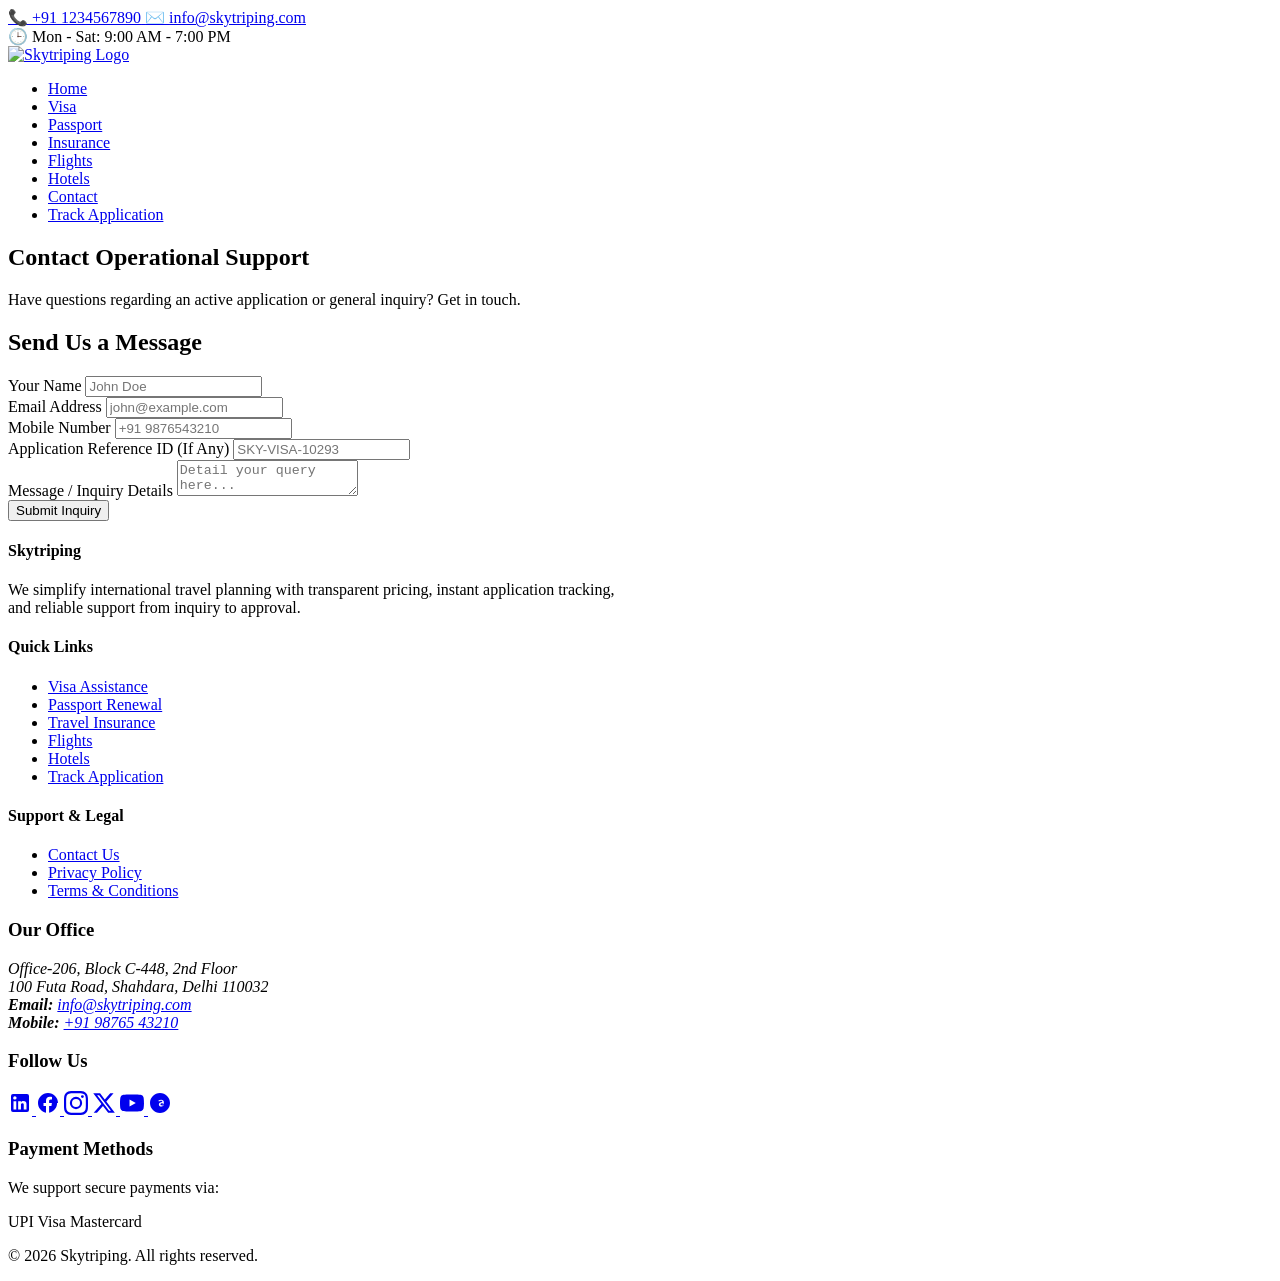
==== contact.html @ 6cee2880 "Add files via upload" ====
<!DOCTYPE html>
<html lang="en">
<head>
  <meta charset="UTF-8">
  <meta name="viewport" content="width=device-width, initial-scale=1.0">
  <title>Contact Operational Support - Skytriping</title>
  <link rel="stylesheet" href="css/style.css">
</head>
<body>
 <!-- TOP CONTACT LINE -->
    <div class="top-bar">
      <div class="top-bar-container">
        <!-- Left Side: Mobile & Email Links -->
        <div class="top-bar-left">
          <a href="tel:+911234567890">
            📞 <span>+91 1234567890</span>
          </a>
          <a href="mailto:info@skytriping.com">
            ✉️ <span>info@skytriping.com</span>
          </a>
        </div>
        <!-- Right Side: Operational Working Hours -->
        <div class="top-bar-right">
          <span>🕒 Mon - Sat: 9:00 AM - 7:00 PM</span>
        </div>
      </div>
    </div>

  <!-- HEADER NAVIGATION -->
  <header class="site-header">
    <div class="nav-container">
      <a href="index.html" class="brand-logo">
      <img src="./assets/assets/logo.png" alt="Skytriping Logo" class="brand-logo-img">
      </a>
      <nav class="main-nav">
        <ul>
          <li><a href="index.html">Home</a></li>
          <li><a href="visa.html">Visa</a></li>
          <li><a href="passport.html">Passport</a></li>
          <li><a href="insurance.html">Insurance</a></li>
          <li><a href="flights.html">Flights</a></li>
          <li><a href="hotel.html">Hotels</a></li>
          <li><a href="contact.html" class="active">Contact</a></li>
          <!-- NAV ITEM: TRACK APPLICATION -->
          <li><a href="track-application.html" class="btn-nav-action">Track Application</a></li>
        </ul>
      </nav>
    </div>
  </header>

  <!-- COMPACT HEADER BANNER -->
  <section class="page-banner-compact">
    <h1>Contact Operational Support</h1>
    <p>Have questions regarding an active application or general inquiry? Get in touch.</p>
  </section>

  <!-- CENTERED FORM CONTAINER -->
<main class="contact-container">
  <div class="contact-card">
    <h2>Send Us a Message</h2>
    
    <!-- Single top-level form tag with onsubmit handler -->
    <form onsubmit="handleGenericFormSubmit(event, 'Contact Us')">
      <!-- 3-Column Inputs Row: Contact Info & Reference ID -->
      <div class="form-grid-3">
        <div class="form-group">
          <label for="fullName">Your Name</label>
          <input type="text" id="fullName" name="fullName" placeholder="John Doe" required>
        </div>

        <div class="form-group">
          <label for="email">Email Address</label>
          <input type="email" id="email" name="email" placeholder="john@example.com" required>
        </div>

        <div class="form-group">
          <label for="mobile">Mobile Number</label>
          <input type="tel" id="mobile" name="mobile" placeholder="+91 9876543210" required>
        </div>

        <div class="form-group">
          <label for="existingRefId">Application Reference ID (If Any)</label>
          <input type="text" id="existingRefId" name="existingRefId" placeholder="SKY-VISA-10293">
        </div>
      </div>

      <!-- Full Width Message Textarea -->
      <div class="form-group">
        <label for="message">Message / Inquiry Details</label>
        <textarea id="message" name="message" placeholder="Detail your query here..." required></textarea>
      </div>

      <!-- Status Message Container for Success / Failure Alerts -->
      <div class="form-status-msg"></div>

      <!-- Submit Button -->
      <button type="submit" class="btn-submit">Submit Inquiry</button>
    </form>
  </div>
</main>

  <!-- FOOTER NAVIGATION -->
  <footer class="site-footer">
    <div class="footer-container">
      <div class="footer-col">
        <h4>Skytriping</h4>
        <p>We simplify international travel planning with transparent pricing, instant application tracking, 
         <br>and reliable support from inquiry to approval.</p>
      </div>
      <div class="footer-col">
        <h4>Quick Links</h4>
        <ul>
          <li><a href="visa.html">Visa Assistance</a></li>
          <li><a href="passport.html">Passport Renewal</a></li>
          <li><a href="insurance.html">Travel Insurance</a></li>
          <li><a href="flights.html">Flights</a></li>
          <li><a href="hotel.html">Hotels</a></li>
          <li><a href="track-application.html">Track Application</a></li>
        </ul>
      </div>
      <div class="footer-col">
        <h4>Support & Legal</h4>
        <ul>
          <li><a href="contact.html">Contact Us</a></li>
          <li><a href="privacy-policy.html">Privacy Policy</a></li>
          <li><a href="terms-and-conditions.html">Terms & Conditions</a></li>
        </ul>
      </div>
    </div>

     <footer class="site-footer">
  <div class="footer-container">
    
    <!-- Office Address -->
    <div class="footer-column">
      <h3>Our Office</h3>
      <address class="footer-address">
        Office-206, Block C-448, 2nd Floor <br>
        100 Futa Road, Shahdara, Delhi 110032 <br>
        <strong>Email:</strong> <a href="mailto:info@skytriping.com">info@skytriping.com</a><br>
        <strong>Mobile:</strong> <a href="tel:+919876543210">+91 98765 43210</a>
      </address>
    </div>

    <!-- Social Media Links -->
   <div class="footer-column">
  <h3>Follow Us</h3>
  <div class="social-icons">
    <!-- LinkedIn -->
    <a href="https://linkedin.com" target="_blank" rel="noopener" aria-label="LinkedIn" class="social-icon icon-linkedin">
      <svg width="24" height="24" viewBox="0 0 24 24" fill="currentColor">
        <path d="M19 3a2 2 0 0 1 2 2v14a2 2 0 0 1-2 2H5a2 2 0 0 1-2-2V5a2 2 0 0 1 2-2h14m-.5 15.5v-5.3a3.26 3.26 0 0 0-3.26-3.26c-.85 0-1.84.52-2.28 1.3v-1.11h-2.79v8.37h2.79v-4.93c0-.77.62-1.4 1.39-1.4a1.4 1.4 0 0 1 1.4 1.4v4.93h2.75M6.88 8.56a1.68 1.68 0 0 0 1.68-1.68c0-.93-.75-1.69-1.68-1.69a1.69 1.69 0 0 0-1.69 1.69c0 .93.76 1.68 1.69 1.68m1.39 9.94v-8.37H5.5v8.37h2.77z"/>
      </svg>
    </a>

    <!-- Facebook -->
    <a href="https://www.facebook.com/skytripinghub" target="_blank" rel="noopener" aria-label="Facebook" class="social-icon icon-facebook">
      <svg width="24" height="24" viewBox="0 0 24 24" fill="currentColor">
        <path d="M22 12c0-5.52-4.48-10-10-10S2 6.48 2 12c0 4.84 3.44 8.87 8 9.8V15H7.5v-3H10V9.69c0-2.5 1.49-3.89 3.77-3.89 1.09 0 2.23.19 2.23.19v2.47h-1.26c-1.24 0-1.63.77-1.63 1.56V12h2.78l-.45 3H13.1v6.8c4.56-.93 8-4.96 8-9.8z"/>
      </svg>
    </a>

    <!-- Instagram -->
    <a href="https://www.instagram.com/skytripinghub/" target="_blank" rel="noopener" aria-label="Instagram" class="social-icon icon-instagram">
      <svg width="24" height="24" viewBox="0 0 24 24" fill="currentColor">
        <path d="M12 2.163c3.204 0 3.584.012 4.85.07 3.252.148 4.771 1.691 4.919 4.919.058 1.265.069 1.645.069 4.849 0 3.205-.012 3.584-.069 4.849-.149 3.225-1.664 4.771-4.919 4.919-1.266.058-1.644.07-4.85.07-3.204 0-3.584-.012-4.849-.07-3.26-.149-4.771-1.699-4.919-4.92-.058-1.265-.07-1.644-.07-4.849 0-3.204.013-3.583.07-4.849.149-3.227 1.664-4.771 4.919-4.919 1.266-.057 1.645-.069 4.849-.069zM12 0C8.741 0 8.333.014 7.053.072 2.695.272.273 2.69.073 7.052.014 8.333 0 8.741 0 12c0 3.259.014 3.668.072 4.948.2 4.358 2.618 6.78 6.98 6.98 1.281.058 1.689.072 4.948.072 3.259 0 3.668-.014 4.948-.072 4.354-.2 6.782-2.618 6.979-6.98.059-1.28.073-1.689.073-4.948 0-3.259-.014-3.667-.072-4.947-.196-4.354-2.617-6.78-6.979-6.98C15.668.014 15.259 0 12 0zm0 5.838a6.162 6.162 0 100 12.324 6.162 6.162 0 000-12.324zM12 16a4 4 0 110-8 4 4 0 010 8zm6.406-11.845a1.44 1.44 0 100 2.881 1.44 1.44 0 000-2.881z"/>
      </svg>
    </a>

    <!-- X (Twitter) -->
    <a href="https://x.com/skytripinghub" target="_blank" rel="noopener" aria-label="X" class="social-icon icon-x">
      <svg width="24" height="24" viewBox="0 0 24 24" fill="currentColor">
        <path d="M18.244 2.25h3.308l-7.227 8.26 8.502 11.24H16.17l-5.214-6.817L4.99 21.75H1.68l7.73-8.835L1.254 2.25H8.08l4.713 6.231zm-1.161 17.52h1.833L7.084 4.126H5.117z"/>
      </svg>
    </a>

    <!-- YouTube -->
    <a href="https://www.youtube.com/@skytripinghub" target="_blank" rel="noopener" aria-label="YouTube" class="social-icon icon-youtube">
      <svg width="24" height="24" viewBox="0 0 24 24" fill="currentColor">
        <path d="M23.498 6.186a3.016 3.016 0 00-2.122-2.136C19.505 3.545 12 3.545 12 3.545s-7.505 0-9.377.505A3.017 3.017 0 00.502 6.186C0 8.07 0 12 0 12s0 3.93.502 5.814a3.016 3.016 0 002.122 2.136c1.871.505 9.376.505 9.376.505s7.505 0 9.377-.505a3.015 3.015 0 002.122-2.136C24 15.93 24 12 24 12s0-3.93-.502-5.814zM9.545 15.568V8.432L15.818 12l-6.273 3.568z"/>
      </svg>
    </a>

    <!-- Threads -->
    <a href="https://www.threads.com/@skytripinghub" target="_blank" rel="noopener" aria-label="Threads" class="social-icon icon-threads">
      <svg width="24" height="24" viewBox="0 0 24 24" fill="currentColor">
        <path d="M12 2C6.477 2 2 6.477 2 12s4.477 10 10 10 10-4.477 10-10S17.523 2 12 2zm3.84 10.38c-.08 1.84-1.15 3.24-2.84 3.24-1.25 0-2.13-.88-2.13-2.12 0-1.63 1.34-2.48 3.32-2.48h.08v-.21c0-.62-.43-1.02-1.27-1.02-.73 0-1.42.27-2.02.73l-.7-.84c.82-.67 1.84-1.05 2.92-1.05 1.62 0 2.62.88 2.62 2.37v3.38h-1.48v-1.15zm-1.57-.22c-1.11 0-1.81.42-1.81 1.25 0 .55.37.93.98.93.81 0 1.38-.61 1.38-1.55v-.63h-.55z"/>
      </svg>
    </a>
  </div>
</div>

    <!-- Payment Gateways -->
    <div class="footer-column">
      <h3>Payment Methods</h3>
      <p class="payment-text">We support secure payments via:</p>
      <div class="payment-icons">
        <span class="payment-badge">UPI</span>
        <span class="payment-badge">Visa</span>
        <span class="payment-badge">Mastercard</span>
      </div>
    </div>

  </div>
</footer>

    <div class="footer-bottom">
      <p>&copy; 2026 Skytriping. All rights reserved.</p>
    </div>
  </footer>
  
 <!-- Make sure this line exists at the bottom conecting submit with inquiry -->
<script src="script.js"></script>

<script src="script.js?v=3.0"></script>

</body>
</html>
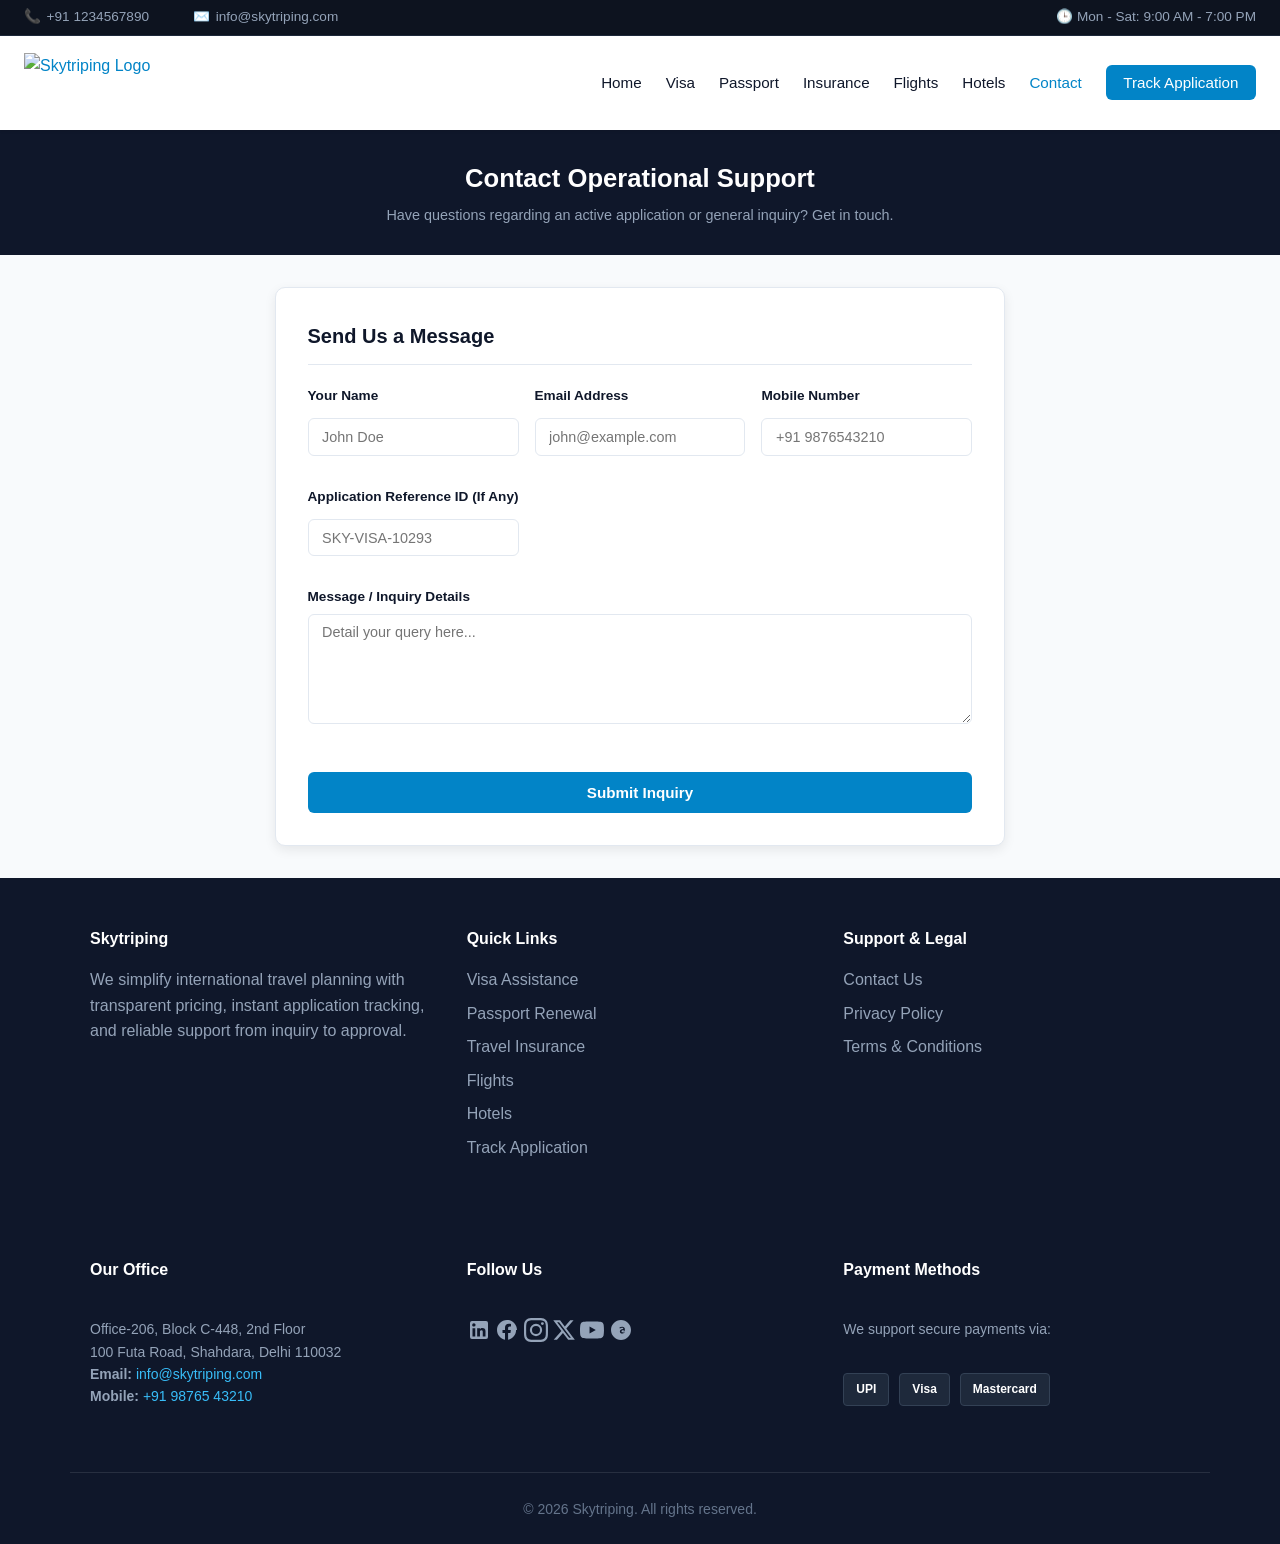
==== commit 0a64a18d: "Fix stylesheet link in contact.html" ====
--- a/contact.html
+++ b/contact.html
@@ -4,7 +4,7 @@
   <meta charset="UTF-8">
   <meta name="viewport" content="width=device-width, initial-scale=1.0">
   <title>Contact Operational Support - Skytriping</title>
-  <link rel="stylesheet" href="css/style.css">
+  <link rel="stylesheet" href="style.css">
 </head>
 <body>
  <!-- TOP CONTACT LINE -->
--- a/style.css
+++ b/style.css
@@ -0,0 +1,2095 @@
+/* ==========================================================================
+   SKYTRIPING MASTER STYLESHEET
+   Project: Skytriping - Visa, Passport, Insurance & B2B/B2C Travel Services
+   Table of Contents:
+   1. Design Variables & Root Constants
+   2. Reset & Base Typography
+   3. Header & Main Navigation Bar
+   4. Hero Sections & Call to Action Cards
+   5. Form Inputs, Selects & Wizard Controls
+   6. Data Tables & Status Cards
+   7. Information Layouts & Content Containers
+   8. Footer Layout & Links
+   9. Responsive Breakpoints & Utilities
+   ========================================================================== */
+
+/* --------------------------------------------------------------------------
+   1. DESIGN VARIABLES & ROOT CONSTANTS
+   Change brand colors, font families, and global spacing values here.
+   -------------------------------------------------------------------------- */
+:root {
+  --primary-blue: #0284c7;        /* Main brand color for buttons & active states */
+  --primary-hover: #0369a1;       /* Darker shade for hover interaction */
+  --accent-gold: #f59e0b;         /* Accent color for badges and highlights */
+  --dark-navy: #0f172a;           /* Dark text and header/footer backgrounds */
+  --light-bg: #f8fafc;            /* Body background color */
+  --card-bg: #ffffff;             /* Background for form cards and modules */
+  --border-color: #e2e8f0;        /* Subtle divider borders */
+  --text-muted: #64748b;          /* Secondary descriptive body text */
+  --success-green: #10b981;       /* Success notifications & positive tags */
+  --radius-sm: 6px;
+  --radius-md: 10px;
+  --shadow-sm: 0 1px 3px rgba(0,0,0,0.1);
+  --shadow-md: 0 4px 12px rgba(0,0,0,0.08);
+}
+
+/* --------------------------------------------------------------------------
+   2. RESET & BASE TYPOGRAPHY
+   -------------------------------------------------------------------------- */
+* {
+  margin: 0;
+  padding: 0;
+  box-sizing: border-box;
+  font-family: 'Segoe UI', -apple-system, BlinkMacSystemFont, Roboto, sans-serif;
+}
+
+body {
+  background-color: var(--light-bg);
+  color: var(--dark-navy);
+  line-height: 1.6;
+  display: flex;
+  flex-direction: column;
+  min-height: 100vh;
+}
+
+a {
+  color: var(--primary-blue);
+  text-decoration: none;
+}
+
+a:hover {
+  text-decoration: underline;
+}
+
+/* --------------------------------------------------------------------------
+   3. HEADER & MAIN NAVIGATION BAR
+   Modifying the top bar layout, logo size, and primary menu items.
+   -------------------------------------------------------------------------- */
+
+/* Wrap both top bar & navigation in sticky container */
+.site-header {
+  position: sticky;
+  top: 0;
+  z-index: 1000;
+  box-shadow: var(--shadow-sm);
+  background-color: var(--card-bg);
+}
+
+/* --- TOP CONTACT BAR --- */
+.top-bar {
+  background-color: #0f172a;        /* Dark navy top line background */
+  color: #cbd5e1;
+  font-size: 0.85rem;
+  padding: 0.4rem 0;
+  border-bottom: 1px solid #1e293b;
+}
+
+.top-bar-container {
+  max-width: 1200px;
+  margin: 0 auto;
+  padding: 0 1.5rem;
+  display: flex;
+  justify-content: space-between;
+  align-items: center;
+}
+
+.top-bar-left, .top-bar-right {
+  display: flex;
+  align-items: center;
+  gap: 1.5rem;
+}
+
+.top-bar a {
+  color: #e2e8f0;
+  text-decoration: none;
+  display: inline-flex;
+  align-items: center;
+  gap: 0.35rem;
+  transition: color 0.2s;
+}
+
+.top-bar a:hover {
+  color: var(--primary-blue);
+  text-decoration: none;
+}
+
+/* --- MAIN NAVIGATION BAR --- */
+.nav-container {
+  max-width: 1200px;
+  margin: 0 auto;
+  padding: 0.75rem 1.5rem;
+  display: flex;
+  justify-content: space-between;
+  align-items: center;
+}
+
+.brand-logo {
+  display: inline-flex;
+  align-items: center;
+  justify-content: center;
+  height: 70px;
+  text-decoration: none !important;
+  outline: none;
+}
+
+.brand-logo-img {
+  height: 100%;
+  max-height: 80px;
+  width: auto;
+  display: block;
+  object-fit: contain;
+}
+
+.main-nav ul {
+  display: flex;
+  list-style: none;
+  gap: 1.5rem;
+  align-items: center;
+  margin: 0;
+  padding: 0;
+}
+
+/* Mobile responsive handling for top contact bar */
+@media (max-width: 600px) {
+  .top-bar-container {
+    flex-direction: column;
+    gap: 0.25rem;
+    text-align: center;
+  }
+}
+.main-nav a {
+  color: var(--dark-navy);
+  font-weight: 500;
+}
+
+.main-nav a.active, .main-nav a:hover {
+  color: var(--primary-blue);
+  text-decoration: none;
+}
+
+.btn-nav-action {
+  background-color: var(--primary-blue);
+  color: #fff !important;
+  padding: 0.5rem 1rem;
+  border-radius: var(--radius-sm);
+  transition: background-color 0.2s;
+}
+
+.btn-nav-action:hover {
+  background-color: var(--primary-hover);
+}
+
+/* ==========================================================================
+   4. HERO BANNER WITH TRAVEL DESTINATION BACKGROUND & CARDS SLIDING CAROUSEL
+   ========================================================================== */
+
+/* ==========================================================================
+   TOP CONTACT BAR & HEADER NAV
+   ========================================================================== */
+.top-bar {
+  background-color: #0d131f;
+  color: #94a3b8;
+  font-size: 0.85rem;
+  padding: 0.4rem 0;
+  border-bottom: 1px solid #1e293b;
+}
+
+.top-bar-container {
+  max-width: 1320px;
+  margin: 0 auto;
+  padding: 0 1.5rem;
+  display: flex;
+  justify-content: space-between;
+  align-items: center;
+}
+
+.top-bar a {
+  color: #94a3b8;
+  text-decoration: none;
+  margin-right: 1.25rem;
+}
+
+.top-bar a:hover {
+  color: #38bdf8;
+}
+
+.site-header {
+  background-color: #ffffff;
+  position: sticky;
+  top: 0;
+  z-index: 1000;
+  box-shadow: 0 1px 3px rgba(0, 0, 0, 0.1);
+}
+
+.nav-container {
+  max-width: 1320px;
+  margin: 0 auto;
+  padding: 0.75rem 1.5rem;
+  display: flex;
+  justify-content: space-between;
+  align-items: center;
+}
+
+.brand-logo-img {
+  height: 60px;
+  width: auto;
+}
+
+.main-nav ul {
+  display: flex;
+  list-style: none;
+  gap: 1.5rem;
+  align-items: center;
+}
+
+.main-nav a {
+  color: #0f172a;
+  font-weight: 500;
+  text-decoration: none;
+  font-size: 0.95rem;
+}
+
+.main-nav a.active,
+.main-nav a:hover {
+  color: #0284c7;
+}
+
+.btn-nav-action {
+  background-color: #0284c7;
+  color: #ffffff !important;
+  padding: 0.55rem 1.1rem;
+  border-radius: 6px;
+  font-weight: 600;
+}
+
+.btn-nav-action:hover {
+  background-color: #0369a1;
+}
+
+/* ==========================================================================
+   HERO SECTION & SLIDING DESTINATION CAROUSEL
+   ========================================================================== */
+.hero-section {
+  background: linear-gradient(180deg, #111827 0%, #0f172a 100%);
+  color: #ffffff;
+  padding: 3.5rem 0 4rem 0;
+  text-align: center;
+  overflow: hidden;
+}
+
+.hero-header-content {
+  max-width: 1200px; /* Increased width to prevent early wrapping */
+  margin: 0 auto 2.5rem auto;
+  padding: 0 1.5rem;
+  width: 100%;
+}
+
+.hero-badge {
+  display: inline-block;
+  color: #94a3b8;
+  font-size: 1.15rem;
+  font-weight: 500;
+  margin-bottom: 0.5rem;
+}
+
+.hero-header-content h1 {
+  font-size: 2.5rem; /* Scaled down slightly so it fits across all standard screen widths */
+  font-weight: 800;
+  letter-spacing: -0.5px;
+  margin-bottom: 0.75rem;
+  color: #ffffff;
+  white-space: nowrap; /* Forces text to stay strictly on one line */
+}
+
+.hero-header-content p {
+  color: #94a3b8;
+  font-size: 1.1rem;
+}
+
+/* Outer Wrapper for Continuous Masking */
+.slider-container {
+  width: 100%;
+  overflow: hidden;
+  position: relative;
+  mask-image: linear-gradient(to right, transparent, black 3%, black 97%, transparent);
+  -webkit-mask-image: linear-gradient(to right, transparent, black 3%, black 97%, transparent);
+}
+
+/* Sliding Track & Animation */
+.slider-track {
+  display: flex;
+  gap: 1.25rem;
+  width: max-content;
+  animation: slideScroll 25s linear infinite;
+  padding: 0.5rem 0;
+}
+
+/* Pause animation on card hover */
+.slider-container:hover .slider-track {
+  animation-play-state: paused;
+}
+
+/* Individual Destination Card Styling */
+.destination-card {
+  flex: 0 0 250px;
+  width: 250px;
+  height: 380px;
+  position: relative;
+  border-radius: 16px;
+  overflow: hidden;
+  text-decoration: none;
+  box-shadow: 0 10px 20px rgba(0, 0, 0, 0.35);
+  transition: transform 0.3s ease, box-shadow 0.3s ease;
+}
+
+.destination-card:hover {
+  transform: translateY(-6px);
+  box-shadow: 0 15px 30px rgba(0, 0, 0, 0.5);
+}
+
+.destination-card img {
+  width: 100%;
+  height: 100%;
+  object-fit: cover;
+  display: block;
+}
+
+/* Gradient Overlay & Content at Bottom */
+.card-overlay {
+  position: absolute;
+  bottom: 0;
+  left: 0;
+  right: 0;
+  padding: 1.5rem 1.15rem 1.15rem 1.15rem;
+  background: linear-gradient(to top, rgba(11, 15, 25, 0.95) 20%, rgba(11, 15, 25, 0) 100%);
+  text-align: left;
+}
+
+.card-overlay h3 {
+  font-size: 1.15rem;
+  font-weight: 700;
+  color: #ffffff;
+  margin-bottom: 0.25rem;
+}
+
+.card-overlay p {
+  font-size: 0.85rem;
+  color: #38bdf8;
+  font-weight: 500;
+  margin: 0;
+}
+
+/* Infinite Horizontal Scroll Keyframe */
+@keyframes slideScroll {
+  0% {
+    transform: translateX(0);
+  }
+  100% {
+    transform: translateX(calc(-50% - 0.625rem));
+  }
+}
+
+/* Ensure smooth responsiveness on mobile screens */
+@media (max-width: 992px) {
+  .hero-header-content h1 {
+    font-size: 2rem;
+    white-space: normal; /* Allows natural wrapping on small tablet/mobile screens */
+  }
+}
+
+@media (max-width: 576px) {
+  .hero-header-content h1 {
+    font-size: 1.5rem;
+  }
+}
+  
+  .destination-card {
+    flex: 0 0 200px;
+    width: 200px;
+    height: 320px;
+  }
+
+/* ==========================================================================
+   SERVICE SELECTION CARDS SECTION
+   ========================================================================== */
+
+/* Outer Container for Service Cards */
+.services-section-container {
+  max-width: 1050px;           /* Slightly wider for 3 distinct cards */
+  margin: 2.5rem auto 1.5rem auto; /* Reduced bottom margin */
+  padding: 0 1.5rem;
+  text-align: center;
+}
+
+.services-header {
+  margin-bottom: 1.25rem; /* Reduced space below title */
+}
+
+.services-header h2 {
+  font-size: 1.6rem;
+  font-weight: 700;
+  color: var(--dark-navy);
+  margin-bottom: 0.35rem;
+}
+
+.services-header p {
+  color: #64748b;
+  font-size: 0.95rem;
+  margin: 0;
+}
+
+/* 3-Column Responsive Grid */
+.services-grid-3 {
+  display: grid;
+  grid-template-columns: repeat(3, 1fr);
+  gap: 1.5rem;
+  align-items: stretch;
+}
+
+/* Individual Card Styling */
+.service-card {
+  background-color: #ffffff;
+  border: 1px solid var(--border-color);
+  border-radius: var(--radius-md);
+  padding: 2rem 1.5rem;
+  box-shadow: var(--shadow-sm);
+  display: flex;
+  flex-direction: column;
+  justify-content: space-between;
+  text-align: center;
+  transition: transform 0.2s, box-shadow 0.2s;
+}
+
+.service-card:hover {
+  transform: translateY(-2px);
+  box-shadow: var(--shadow-md);
+}
+
+.service-card h3 {
+  font-size: 1.2rem;
+  font-weight: 700;
+  color: var(--dark-navy);
+  margin-bottom: 0.75rem;
+}
+
+.service-card p {
+  font-size: 0.875rem;
+  color: #64748b;
+  line-height: 1.5;
+  margin-bottom: 1.75rem;
+  flex-grow: 1; /* Pushes button to bottom for equal card alignment */
+}
+
+/* Service Button Style */
+.btn-service {
+  display: block;
+  width: 100%;
+  padding: 0.65rem 1rem;
+  background-color: var(--primary-blue);
+  color: #ffffff;
+  font-weight: 600;
+  font-size: 0.9rem;
+  text-decoration: none;
+  border-radius: var(--radius-sm);
+  transition: background-color 0.2s;
+}
+
+.btn-service:hover {
+  background-color: #0284c7;
+}
+
+/* Responsive adjustments for Tablets & Mobile */
+@media (max-width: 850px) {
+  .services-grid-3 {
+    grid-template-columns: 1fr;
+    gap: 1rem;
+  }
+
+  .service-card {
+    padding: 1.5rem;
+  }
+}
+
+/* Container Box with Soft Side Edges */
+.slider-container {
+  width: 100%;
+  overflow: hidden;
+  position: relative;
+  mask-image: linear-gradient(to right, transparent, black 3%, black 97%, transparent);
+  -webkit-mask-image: linear-gradient(to right, transparent, black 3%, black 97%, transparent);
+}
+
+/* Sliding Track */
+.slider-track {
+  display: flex;
+  gap: 1.25rem;
+  width: max-content;
+  animation: slideContinuous 35s linear infinite; /* Adjusted duration for smooth scrolling */
+}
+
+/* Pause Scrolling on Hover */
+.slider-container:hover .slider-track {
+  animation-play-state: paused;
+}
+
+/* Card Styling */
+.destination-card {
+  flex: 0 0 240px;
+  width: 240px;
+  height: 360px;
+  position: relative;
+  border-radius: 16px;
+  overflow: hidden;
+  text-decoration: none;
+  background-color: #1e293b;
+  box-shadow: 0 10px 20px rgba(0, 0, 0, 0.4);
+  transition: transform 0.3s ease;
+}
+
+.destination-card:hover {
+  transform: translateY(-6px);
+}
+
+.destination-card img {
+  width: 100%;
+  height: 100%;
+  object-fit: cover;
+  display: block;
+}
+
+.card-overlay {
+  position: absolute;
+  bottom: 0;
+  left: 0;
+  right: 0;
+  padding: 1.25rem 1rem 1rem 1rem;
+  background: linear-gradient(to top, rgba(11, 15, 25, 0.95) 20%, rgba(11, 15, 25, 0) 100%);
+  text-align: left;
+}
+
+.card-overlay h3 {
+  font-size: 1.1rem;
+  font-weight: 700;
+  color: #ffffff;
+  margin-bottom: 0.2rem;
+}
+
+.card-overlay p {
+  font-size: 0.8rem;
+  color: #38bdf8;
+  margin: 0;
+}
+
+/* Infinite Horizontal Scroll Keyframe */
+@keyframes slideContinuous {
+  0% {
+    transform: translateX(0);
+  }
+  100% {
+    transform: translateX(calc(-50% - 0.625rem)); /* Slides exactly half way (1 full set) */
+  }
+}
+/* ==========================================================================
+   HOW IT WORKS & WHY CHOOSE SKYTRIPPING SECTIONS
+   ========================================================================== */
+
+/* Outer Section Layout Container */
+.info-section-container {
+  max-width: 1100px;         /* Prevents cards from squishing vertically */
+  margin: 1.5rem auto;   /* Reduced vertical gap between main sections */
+  padding: 0 1.5rem;
+  text-align: center;
+}
+
+.bg-light {
+  background-color: #f8fafc;
+  padding-top: 2rem;      /* Reduced from 3.5rem */
+  padding-bottom: 2rem;   /* Reduced from 3.5rem */
+  margin-top: 2rem;
+  margin-bottom: 0;       /* Removes giant gap before footer */
+  border-radius: var(--radius-md);
+}
+
+/* Header Text Styling */
+.info-header {
+  margin-bottom: 1.25rem; /* Compact gap between header text and grid cards */
+}
+
+.info-header h2 {
+  font-size: 1.6rem;
+  font-weight: 700;
+  color: var(--dark-navy);
+  margin-bottom: 0.25rem; /* Compact distance between heading and subtext */
+  white-space: normal;       /* Prevents line-by-line single word wrapping */
+}
+
+.info-header p {
+  color: #64748b;
+  font-size: 0.9rem;
+  margin: 0 auto;
+}
+
+/* 4-Column Grid for How It Works */
+.steps-grid-4 {
+  display: grid;
+  grid-template-columns: repeat(4, 1fr);
+  gap: 1.25rem;
+}
+
+/* 3-Column Grid for Why Choose Us */
+.features-grid-3 {
+  display: grid;
+  grid-template-columns: repeat(3, 1fr);
+  gap: 1.25rem;
+}
+
+/* Card Boxes Styling */
+.step-card,
+.feature-card {
+  background-color: #ffffff;
+  border: 1px solid var(--border-color);
+  border-radius: var(--radius-md);
+  padding: 1.75rem 1.25rem;
+  box-shadow: var(--shadow-sm);
+  display: flex;
+  flex-direction: column;
+  align-items: center;
+  text-align: center;
+}
+
+/* Circular Step Badge */
+.step-number {
+  width: 36px;
+  height: 36px;
+  background-color: var(--primary-blue);
+  color: #ffffff;
+  border-radius: 50%;
+  display: flex;
+  align-items: center;
+  justify-content: center;
+  font-weight: 700;
+  font-size: 0.95rem;
+  margin-bottom: 1rem;
+}
+
+/* Feature Icon Badge */
+.feature-icon {
+  font-size: 1.75rem;
+  margin-bottom: 0.75rem;
+}
+
+.step-card h3,
+.feature-card h3 {
+  font-size: 1.05rem;
+  font-weight: 700;
+  color: var(--dark-navy);
+  margin-bottom: 0.5rem;
+}
+
+.step-card p,
+.feature-card p {
+  font-size: 0.85rem;
+  color: #64748b;
+  line-height: 1.5;
+  margin: 0;
+}
+
+/* Responsive adjustments for Tablets and Mobile */
+@media (max-width: 900px) {
+  .steps-grid-4 {
+    grid-template-columns: repeat(2, 1fr);
+  }
+  
+  .features-grid-3 {
+    grid-template-columns: repeat(1, 1fr);
+  }
+}
+
+@media (max-width: 550px) {
+  .steps-grid-4 {
+    grid-template-columns: 1fr;
+  }
+}
+
+/* --------------------------------------------------------------------------
+   5. FORM INPUTS, SELECTS & WIZARD CONTROLS
+   Uniform input styles for visa finders, passport forms, and registration.
+   -------------------------------------------------------------------------- */
+  /* Container Spacing & Centering */
+.visa-selector-section {
+  max-width: 1140px; /* Constrains width so it never touches screen edges */
+  margin: 30px auto;  /* Centers section on page with top/bottom space */
+  padding: 0 20px;    /* Prevents touching edges on mobile screens */
+  box-sizing: border-box;
+}
+
+/* Reduce the bottom space below the selection/disclaimer box */
+.visa-selector-section, 
+.visa-filter-box, 
+.disclaimer-alert {
+  margin-bottom: 15px; /* Adjust this lower (e.g., 10px to 15px) to pull the grid closer */
+}
+
+/* Header & Subtitle Styling */
+.visa-selector-section h2 {
+  font-size: 28px;
+  font-weight: 700;
+  color: #111827;
+  margin-bottom: 6px;
+}
+
+.visa-selector-section .subtitle {
+  font-size: 15px;
+  color: #6b7280;
+  margin-bottom: 25px;
+}
+
+/* Filter Box (Dropdowns) */
+.visa-filter-box {
+  display: flex;
+  gap: 20px;
+  background: #ffffff;
+  padding: 24px;
+  border-radius: 12px;
+  box-shadow: 0 4px 16px rgba(0, 0, 0, 0.06);
+  border: 1px solid #e5e7eb;
+  margin-bottom: 30px;
+}
+
+.filter-group {
+  flex: 1;
+  display: flex;
+  flex-direction: column;
+}
+
+.filter-group label {
+  font-size: 14px;
+  font-weight: 600;
+  color: #374151;
+  margin-bottom: 8px;
+}
+
+/* Styled Select Dropdowns */
+.form-select {
+  width: 100%;
+  padding: 12px 16px;
+  border: 1px solid #d1d5db;
+  border-radius: 8px;
+  font-size: 14px;
+  color: #111827;
+  background-color: #f9fafb;
+  outline: none;
+  transition: all 0.2s ease;
+  box-sizing: border-box;
+}
+
+.form-select:focus {
+  border-color: #0088cc;
+  background-color: #ffffff;
+  box-shadow: 0 0 0 3px rgba(0, 136, 204, 0.15);
+}
+
+/* Placeholder Text */
+.placeholder-text {
+  text-align: center;
+  color: #6b7280;
+  font-size: 15px;
+  margin: 30px 0;
+  padding: 20px;
+  background: #f9fafb;
+  border-radius: 8px;
+  border: 1px dashed #d1d5db;
+}
+
+/* Requirements & Info Box */
+.visa-info-box {
+  background: #f8fafc;
+  padding: 28px;
+  border-radius: 12px;
+  border: 1px solid #e2e8f0;
+  margin-top: px;
+}
+
+.visa-info-box h3 {
+  font-size: 18px;
+  font-weight: 700;
+  color: #0f172a;
+  margin-top: 0;
+  margin-bottom: 16px;
+}
+
+.doc-list {
+  padding-left: 20px;
+  margin: 0 0 24px 0;
+}
+
+.doc-list li {
+  font-size: 14px;
+  color: #334155;
+  margin-bottom: 10px;
+  line-height: 1.6;
+}
+
+.doc-list strong {
+  color: #0f172a;
+}
+
+/* Yellow Disclaimer Box */
+.disclaimer-alert {
+  padding: 14px 18px;
+  background-color: #fffbeb;
+  border-left: 4px solid #f59e0b;
+  border-radius: 6px;
+  font-size: 13px;
+  line-height: 1.5;
+  color: #92400e;
+}
+
+/* Mobile Responsive Fix */
+@media (max-width: 768px) {
+  .visa-filter-box {
+    flex-direction: column;
+    padding: 16px;
+  }
+}
+
+
+/* Destination Grid Styling matching Website Theme */
+.popular-destinations-section {
+  max-width: 1140px;
+  margin: 30px auto;
+  padding: 0 20px;
+}
+
+/* Reduce the top space above the 5-grid cards */
+.popular-destinations-section {
+  margin-top: 10px; /* Pulls the grid closer to the section above it */
+}
+
+.destinations-grid-5 {
+  display: grid;
+  grid-template-columns: repeat(auto-fill, minmax(220px, 1fr));
+  gap: 20px;
+  margin-top: 20px;
+}
+
+/* Hide all visa cards by default */
+.visa-dest-card {
+  display: none; 
+}
+
+/* Individual Visa Dest Card */
+.visa-dest-card {
+  display: none; 
+  background: #ffffff;
+  border-radius: 12px;
+  overflow: hidden;
+  box-shadow: 0 4px 12px rgba(0, 0, 0, 0.06);
+  border: 1px solid #e5e7eb;
+  transition: transform 0.2s ease, box-shadow 0.2s ease;
+}
+
+.visa-dest-card:hover {
+  transform: translateY(-3px);
+  box-shadow: 0 8px 20px rgba(0, 0, 0, 0.1);
+}
+
+.dest-image-wrapper {
+  position: relative;
+  height: 160px;
+  overflow: hidden;
+}
+
+.dest-image-wrapper img {
+  width: 100%;
+  height: 100%;
+  object-fit: cover;
+}
+
+.dest-overlay-text {
+  position: absolute;
+  bottom: 0;
+  left: 0;
+  right: 0;
+  padding: 12px;
+  background: linear-gradient(transparent, rgba(15, 23, 42, 0.85));
+  color: #ffffff;
+}
+
+.dest-overlay-text h3 {
+  margin: 0;
+  font-size: 16px;
+  font-weight: 700;
+}
+
+.dest-overlay-text p {
+  margin: 2px 0 0 0;
+  font-size: 12px;
+  color: #38bdf8;
+}
+
+.dest-card-bottom {
+  padding: 14px;
+}
+
+.dest-price-row {
+  display: flex;
+  justify-content: space-between;
+  font-size: 11px;
+  color: #4b5563;
+  margin-bottom: 12px;
+  font-weight: 500;
+}
+
+.btn-dest-apply {
+  width: 100%;
+  padding: 9px;
+  background: #0088cc;
+  color: #ffffff;
+  border: none;
+  border-radius: 6px;
+  font-weight: 600;
+  font-size: 13px;
+  cursor: pointer;
+  transition: background 0.2s ease;
+}
+
+.btn-dest-apply:hover {
+  background: #006699;
+}
+
+.form-card {
+  background-color: var(--card-bg);
+  padding: 2rem;
+  border-radius: var(--radius-md);
+  border: 1px solid var(--border-color);
+  box-shadow: var(--shadow-md);
+  margin-bottom: 2rem;
+}
+
+.form-grid {
+  display: grid;
+  grid-template-columns: repeat(auto-fit, minmax(240px, 1fr));
+  gap: 1.25rem;
+  margin-top: 1rem;
+}
+
+.form-group {
+  display: flex;
+  flex-direction: column;
+  gap: 0.5rem;
+}
+
+.form-group label {
+  font-weight: 600;
+  font-size: 0.9rem;
+}
+
+.form-group input, 
+.form-group select, 
+.form-group textarea {
+  padding: 0.65rem 0.85rem;
+  border: 1px solid var(--border-color);
+  border-radius: var(--radius-sm);
+  font-size: 0.95rem;
+  outline: none;
+}
+
+.form-group input:focus, 
+.form-group select:focus, 
+.form-group textarea:focus {
+  border-color: var(--primary-blue);
+}
+
+.btn-submit {
+  background-color: var(--primary-blue);
+  color: #fff;
+  border: none;
+  padding: 0.75rem 1.5rem;
+  border-radius: var(--radius-sm);
+  font-weight: 600;
+  cursor: pointer;
+  width: 100%;
+  margin-top: 1rem;
+}
+
+.btn-submit:hover {
+  background-color: var(--primary-hover);
+}
+/* ==========================================================================
+   VISA CARDS SECTION STYLES
+   ========================================================================== */
+
+   /* ==========================================================================
+   POPULAR DESTINATIONS 5-COLUMN CLEAN GRID (WHITE BACKGROUND)
+   ========================================================================== */
+
+.popular-destinations-section {
+  background-color: #ffffff; /* Section background changed to white */
+  padding: 3.5rem 1.5rem 4.5rem 1.5rem;
+  color: #0f172a;           /* Base text color changed to dark navy */
+}
+
+.destinations-header {
+  text-align: center;
+  margin-bottom: 2.5rem;
+}
+
+.destinations-header h2 {
+  font-size: 2rem;
+  font-weight: 700;
+  color: #0f172a;           /* Heading text changed to dark navy */
+  margin-bottom: 0.35rem;
+}
+
+.destinations-header p {
+  color: #64748b;           /* Subtitle changed to muted text */
+  font-size: 0.95rem;
+  margin: 0;
+}
+
+/* Centered 5-Column Grid Container */
+.destinations-grid-5 {
+  display: grid;
+  grid-template-columns: repeat(5, 1fr);
+  gap: 1.25rem;
+  max-width: 1320px;
+  margin: 0 auto;
+}
+
+/* Outer Card Container */
+.visa-dest-card {
+  display: flex;
+  flex-direction: column;
+  border-radius: 18px;
+  overflow: hidden;
+  background-color: #ffffff; /* Card background changed to white */
+  border: 1px solid #e2e8f0;  /* Added subtle light border */
+  box-shadow: 0 4px 12px rgba(0, 0, 0, 0.05);
+  transition: transform 0.25s ease, box-shadow 0.25s ease;
+}
+
+.visa-dest-card:hover {
+  transform: translateY(-5px);
+  box-shadow: 0 12px 24px rgba(0, 0, 0, 0.1);
+}
+
+/* Image Wrapper with Rounded Corners */
+.dest-image-wrapper {
+  position: relative;
+  width: 100%;
+  height: 320px;
+  border-radius: 16px;
+  overflow: hidden;
+}
+
+.dest-image-wrapper img {
+  width: 100%;
+  height: 100%;
+  object-fit: cover;
+  display: block;
+}
+
+/* Text Gradient Overlay over Image Bottom */
+.dest-overlay-text {
+  position: absolute;
+  bottom: 0;
+  left: 0;
+  right: 0;
+  padding: 1.5rem 1rem 1rem 1rem;
+  background: linear-gradient(to top, rgba(15, 23, 42, 0.9) 20%, rgba(15, 23, 42, 0) 100%);
+  text-align: left;
+}
+
+.dest-overlay-text h3 {
+  font-size: 1.15rem;
+  font-weight: 700;
+  color: #ffffff; /* Keeps image title text white over dark gradient */
+  margin: 0 0 0.2rem 0;
+}
+
+.dest-overlay-text p {
+  font-size: 0.8rem;
+  color: #38bdf8; /* Light blue subtitle over image overlay */
+  font-weight: 500;
+  margin: 0;
+}
+
+/* Card Bottom Container for Price & Button */
+.dest-card-bottom {
+  padding: 1rem 0.5rem 0.5rem 0.5rem;
+  display: flex;
+  flex-direction: column;
+  gap: 0.85rem;
+  background-color: #ffffff; /* Bottom price area changed to white */
+}
+
+/* Price Row Alignment */
+.dest-price-row {
+  display: flex;
+  justify-content: space-between;
+  align-items: baseline;
+  padding: 0 0.25rem;
+}
+
+.price-amount {
+  font-size: 1.25rem;
+  font-weight: 800;
+  color: #0f172a; /* Price text changed to dark navy */
+}
+
+.price-label {
+  font-size: 0.7rem;
+  color: #0284c7; /* Label text changed to brand blue */
+  font-weight: 700;
+  letter-spacing: 0.5px;
+}
+
+/* Full-Width Apply Button */
+.btn-dest-apply {
+  display: block;
+  text-align: center;
+  background-color: #0284c7; /* Primary brand blue button */
+  color: #ffffff;
+  font-weight: 700;
+  font-size: 0.9rem;
+  padding: 0.7rem 0;
+  border-radius: 8px;
+  text-decoration: none !important;
+  transition: background-color 0.2s ease;
+}
+
+.btn-dest-apply:hover {
+  background-color: #0369a1;
+  color: #ffffff;
+}
+
+/* Responsive Scaling */
+@media (max-width: 1200px) {
+  .destinations-grid-5 {
+    grid-template-columns: repeat(3, 1fr);
+  }
+}
+
+@media (max-width: 768px) {
+  .destinations-grid-5 {
+    grid-template-columns: repeat(2, 1fr);
+  }
+}
+
+@media (max-width: 500px) {
+  .destinations-grid-5 {
+    grid-template-columns: 1fr;
+  }
+}
+
+/* Modal Background Overlay */
+.modal {
+  display: none;
+  position: fixed;
+  z-index: 1000;
+  left: 0;
+  top: 0;
+  width: 100%;
+  height: 100%;
+  background-color: rgba(0, 0, 0, 0.6);
+}
+
+/* Modal Box */
+.modal-content {
+  background-color: #fff;
+  margin: 5% auto;
+  padding: 24px;
+  border-radius: 8px;
+  width: 90%;
+  max-width: 500px;
+  position: relative;
+  font-family: sans-serif;
+}
+
+.close-btn {
+  position: absolute;
+  right: 16px;
+  top: 12px;
+  font-size: 24px;
+  cursor: pointer;
+}
+
+.price-breakdown, .payment-info {
+  background-color: #f8f9fa;
+  padding: 12px;
+  border-radius: 6px;
+  margin: 15px 0;
+}
+
+input {
+  width: 100%;
+  padding: 10px;
+  margin: 6px 0 14px 0;
+  box-sizing: border-box;
+}
+
+.pay-btn {
+  width: 100%;
+  background-color: #0084cb;
+  color: white;
+  padding: 12px;
+  border: none;
+  border-radius: 5px;
+  font-size: 16px;
+  cursor: pointer;
+}
+
+/* This overrides the standard Razorpay embed button styling to match Skytriping UI */
+.razorpay-embed-btn {
+    background-color: #0076CE !important; /* Your exact bright blue brand hex */
+    color: #ffffff !important;
+    font-family: inherit !important;
+    font-weight: 600 !important;
+    font-size: 16px !important;
+    border-radius: 6px !important; /* Adjust curves to match card footer */
+    width: 100% !important; /* Forces it to fill the entire card width */
+    padding: 12px 0 !important;
+    border: none !important;
+    box-shadow: none !important;
+    text-transform: none !important;
+}
+
+/* Modal Popup Window */
+.modal-overlay {
+  display: none;
+  position: fixed;
+  top: 0;
+  left: 0;
+  width: 100%;
+  height: 100%;
+  background-color: rgba(15, 23, 42, 0.75);
+  backdrop-filter: blur(4px);
+  z-index: 2000;
+  justify-content: center;
+  align-items: center;
+  padding: 1rem;
+}
+.modal-overlay.active {
+  display: flex !important;
+}
+
+.modal-overlay.active {
+  display: flex;
+}
+
+.modal-card {
+  background-color: #ffffff;
+  border-radius: 16px;
+  width: 100%;
+  max-width: 480px;
+  padding: 2rem;
+  box-shadow: 0 20px 25px -5px rgba(0,0,0,0.2);
+  position: relative;
+  animation: modalFadeIn 0.25s ease-out;
+}
+
+@keyframes modalFadeIn {
+  from { opacity: 0; transform: translateY(-12px) scale(0.98); }
+  to { opacity: 1; transform: translateY(0) scale(1); }
+}
+
+.modal-close-btn {
+  position: absolute;
+  top: 1rem;
+  right: 1.25rem;
+  background: none;
+  border: none;
+  font-size: 1.75rem;
+  color: #64748b;
+  cursor: pointer;
+}
+
+.modal-header h2 {
+  font-size: 1.4rem;
+  font-weight: 700;
+  color: #0f172a;
+  margin-bottom: 0.25rem;
+}
+
+.modal-header p {
+  color: #0284c7;
+  font-size: 0.88rem;
+  font-weight: 600;
+}
+
+.modal-card .form-group {
+  display: flex;
+  flex-direction: column;
+  gap: 0.35rem;
+  margin-bottom: 1rem;
+}
+
+.modal-card label {
+  font-size: 0.85rem;
+  font-weight: 600;
+  color: #0f172a;
+}
+
+.modal-card input,
+.modal-card textarea {
+  width: 100%;
+  padding: 0.65rem 0.85rem;
+  border: 1px solid #e2e8f0;
+  border-radius: 8px;
+  font-size: 0.9rem;
+  outline: none;
+}
+
+.modal-card input:focus,
+.modal-card textarea:focus {
+  border-color: #0284c7;
+}
+
+.btn-modal-submit {
+  width: 100%;
+  background-color: #0284c7;
+  color: #ffffff;
+  border: none;
+  padding: 0.75rem;
+  border-radius: 8px;
+  font-size: 0.95rem;
+  font-weight: 700;
+  cursor: pointer;
+}
+
+.btn-modal-submit:hover {
+  background-color: #0369a1;
+}
+
+.form-status-msg {
+  margin-top: 1rem;
+  font-size: 0.85rem;
+  text-align: center;
+  font-weight: 600;
+}
+
+.form-status-msg.success { color: #166534; }
+.form-status-msg.error { color: #dc2626; }
+
+/* Fee Breakdown Box in Modal */
+.fee-breakdown-box {
+  background-color: #f8fafc;
+  border: 1px solid #e2e8f0;
+  border-radius: 10px;
+  padding: 1rem;
+  margin: 1rem 0;
+}
+
+.fee-breakdown-box h4 {
+  font-size: 0.95rem;
+  font-weight: 700;
+  color: #0f172a;
+  margin-bottom: 0.5rem;
+}
+
+.fee-line {
+  display: flex;
+  justify-content: space-between;
+  font-size: 0.85rem;
+  color: #475569;
+  margin-bottom: 0.35rem;
+}
+
+.fee-line.total-line {
+  border-top: 1px dashed #cbd5e1;
+  padding-top: 0.5rem;
+  margin-top: 0.5rem;
+  font-size: 0.95rem;
+  color: #0f172a;
+}
+
+.fee-line.total-line strong {
+  color: #0284c7;
+  font-size: 1.1rem;
+}
+
+.margin-top-sm {
+  margin-top: 0.75rem;
+}
+
+/* ==========================================================================
+   PASSPORT PAGE & 2-COLUMN FORM EXTENSIONS
+   ========================================================================== */
+
+/* 2-Column Grid Layout for 4 Fields */
+.form-grid-2 {
+  display: grid;
+  grid-template-columns: repeat(2, 1fr);
+  gap: 1rem;
+}
+
+.form-subtitle {
+  font-size: 0.85rem;
+  color: #64748b;
+  margin-top: -0.75rem;
+  margin-bottom: 1.25rem;
+}
+
+.margin-top-md {
+  margin-top: 1rem;
+}
+
+/* Custom File Input Field Styling */
+.file-input {
+  background-color: #f8fafc;
+  border: 1px dashed var(--border-color);
+  padding: 0.5rem 0.75rem;
+  border-radius: var(--radius-sm);
+  cursor: pointer;
+}
+
+.file-input:hover {
+  border-color: var(--primary-blue);
+}
+
+/* Responsive adjustment for Mobile screens */
+@media (max-width: 640px) {
+  .form-grid-2 {
+    grid-template-columns: 1fr;
+  }
+}
+
+
+/* ==========================================================================
+   CONTACT PAGE & FORM LAYOUT FIXES
+   ========================================================================== */
+
+.page-banner-compact {
+  background-color: #0f172a!important; /* Matches dark navy footer */
+  background: #0f172a !important;
+  color: #ffffff !important;
+  padding: 1.75rem 1.5rem;
+  text-align: center;
+}
+
+.page-banner-compact h1 {
+  font-size: 1.6rem;
+  font-weight: 700;
+  margin-bottom: 0.35rem;
+  color: #ffffff !important;
+}
+
+.page-banner-compact p {
+  color: #94a3b8 !important; /* Muted text color for dark navy background */
+  font-size: 0.9rem;
+  max-width: 600px;
+  margin: 0 auto;
+}
+
+/* Centered & Max-Width Constrained Form Layout */
+.contact-container {
+  max-width: 850px;           /* Prevents form from stretching too wide */
+  margin: 2rem auto;          /* Centers container on screen */
+  padding: 0 1.5rem;
+}
+
+.contact-card {
+  background-color: #ffffff;
+  border: 1px solid var(--border-color);
+  border-radius: var(--radius-md);
+  padding: 2rem;              /* Clean spacing inside form card */
+  box-shadow: var(--shadow-md);
+}
+
+.contact-card h2 {
+  font-size: 1.25rem;
+  color: var(--dark-navy);
+  margin-bottom: 1.25rem;
+  border-bottom: 1px solid var(--border-color);
+  padding-bottom: 0.75rem;
+}
+
+/* Form Inputs Grid */
+.form-grid-3 {
+  display: grid;
+  grid-template-columns: repeat(3, 1fr);
+  gap: 1rem;
+  margin-bottom: 1rem;
+}
+
+.form-group {
+  display: flex;
+  flex-direction: column;
+  gap: 0.35rem;
+  text-align: left;
+}
+
+.form-group label {
+  font-size: 0.85rem;
+  font-weight: 600;
+  color: var(--dark-navy);
+}
+
+.form-group input,
+.form-group textarea {
+  width: 100%;
+  padding: 0.6rem 0.85rem;
+  border: 1px solid var(--border-color);
+  border-radius: var(--radius-sm);
+  font-size: 0.9rem;
+  outline: none;
+  transition: border-color 0.2s;
+}
+
+.form-group input:focus,
+.form-group textarea:focus {
+  border-color: var(--primary-blue);
+}
+
+.form-group textarea {
+  resize: vertical;
+  min-height: 110px;        /* Compact height for message area */
+}
+
+.btn-submit {
+  width: 100%;
+  padding: 0.75rem;
+  background-color: var(--primary-blue);
+  color: #ffffff;
+  border: none;
+  border-radius: var(--radius-sm);
+  font-weight: 600;
+  font-size: 0.95rem;
+  cursor: pointer;
+  margin-top: 1rem;
+  transition: background-color 0.2s;
+}
+
+.btn-submit:hover {
+  background-color: #0284c7;
+}
+
+/* Responsive adjustment for Mobile & Tablet */
+@media (max-width: 768px) {
+  .form-grid-3 {
+    grid-template-columns: 1fr;
+  }
+}
+
+/* ==========================================================================
+   SHARED PAGE BANNER & FORM CONTAINER FIXES
+   ========================================================================== */
+
+/* Shared Compact Dark Top Banner */
+.page-banner-compact {
+  background: linear-gradient(135deg, #0f172a 0%, #1e293b 100%);
+  color: #ffffff;
+  padding: 1.75rem 1.5rem;
+  text-align: center;
+}
+
+.page-banner-compact h1 {
+  font-size: 1.6rem;
+  font-weight: 700;
+  margin-bottom: 0.35rem;
+  color: #ffffff;
+}
+
+.page-banner-compact p {
+  color: #94a3b8;
+  font-size: 0.9rem;
+  max-width: 600px;
+  margin: 0 auto;
+}
+
+/* Centered & Max-Width Constrained Layout Box */
+.page-form-container {
+  max-width: 1000px;           /* Prevents form card from stretching too wide */
+  margin: 2rem auto;          /* Centers container horizontally */
+  padding: 0 1.5rem;
+}
+
+.page-form-card {
+  background-color: #ffffff;
+  border: 1px solid var(--border-color);
+  border-radius: var(--radius-md);
+  padding: 2rem;
+  box-shadow: var(--shadow-md);
+}
+
+.page-form-card h2 {
+  font-size: 1.25rem;
+  color: var(--dark-navy);
+  margin-bottom: 1.25rem;
+  border-bottom: 1px solid var(--border-color);
+  padding-bottom: 0.75rem;
+}
+
+/* 3-Column Inputs Grid */
+.form-grid-3 {
+  display: grid;
+  grid-template-columns: repeat(3, 1fr);
+  gap: 1rem;
+  margin-bottom: 1rem;
+}
+
+.form-group {
+  display: flex;
+  flex-direction: column;
+  gap: 0.35rem;
+  text-align: left;
+}
+
+.form-group label {
+  font-size: 0.85rem;
+  font-weight: 600;
+  color: var(--dark-navy);
+}
+
+.form-group input,
+.form-group select,
+.form-group textarea {
+  width: 100%;
+  padding: 0.6rem 0.85rem;
+  border: 1px solid var(--border-color);
+  border-radius: var(--radius-sm);
+  font-size: 0.9rem;
+  background-color: #ffffff;
+  outline: none;
+  transition: border-color 0.2s;
+}
+
+.form-group input:focus,
+.form-group select:focus,
+.form-group textarea:focus {
+  border-color: var(--primary-blue);
+}
+
+/* Full Width Action Button */
+.btn-submit {
+  width: 100%;
+  padding: 0.75rem;
+  background-color: var(--primary-blue);
+  color: #ffffff;
+  border: none;
+  border-radius: var(--radius-sm);
+  font-weight: 600;
+  font-size: 0.95rem;
+  cursor: pointer;
+  margin-top: 0.5rem;
+  transition: background-color 0.2s;
+}
+
+.btn-submit:hover {
+  background-color: #0284c7;
+}
+
+/* Responsive adjustment for Mobile screens */
+@media (max-width: 768px) {
+  .form-grid-3 {
+    grid-template-columns: 1fr;
+  }
+}
+/* --------------------------------------------------------------------------
+   6. DATA TABLES & STATUS CARDS
+   For document lists, pricing schedules, and application history tables.
+   -------------------------------------------------------------------------- */
+.data-table {
+  width: 100%;
+  border-collapse: collapse;
+  margin-top: 1rem;
+}
+
+.data-table th, .data-table td {
+  padding: 0.75rem 1rem;
+  border: 1px solid var(--border-color);
+  text-align: left;
+}
+
+.data-table th {
+  background-color: #f1f5f9;
+  font-weight: 600;
+}
+
+.badge {
+  display: inline-block;
+  padding: 0.25rem 0.5rem;
+  border-radius: 4px;
+  font-size: 0.8rem;
+  font-weight: 600;
+}
+
+.badge-b2c { background-color: #e0f2fe; color: #0369a1; }
+.badge-b2b { background-color: #fef3c7; color: #b45309; }
+
+/* Form Status Container Styling */
+.form-status-msg {
+  margin: 0.75rem 0;
+  padding: 0.5rem;
+  border-radius: 6px;
+  font-size: 0.9rem;
+  font-weight: 600;
+  text-align: center;
+}
+
+.form-status-msg.success {
+  background-color: #f0fdf4;
+  color: #166534;
+  border: 1px solid #bbf7d0;
+}
+
+.form-status-msg.error {
+  background-color: #fef2f2;
+  color: #dc2626;
+  border: 1px solid #fecaca;
+}
+
+/* ==========================================================================
+   TRACKING PAGE & SHARED 2-COLUMN GRID STYLES
+   ========================================================================== */
+
+/* Shared Compact Dark Top Banner */
+.page-banner-compact {
+  background: linear-gradient(135deg, #0f172a 0%, #1e293b 100%);
+  color: #ffffff;
+  padding: 1.75rem 1.5rem;
+  text-align: center;
+}
+
+.page-banner-compact h1 {
+  font-size: 1.6rem;
+  font-weight: 700;
+  margin-bottom: 0.35rem;
+  color: #ffffff;
+}
+
+.page-banner-compact p {
+  color: #94a3b8;
+  font-size: 0.9rem;
+  max-width: 600px;
+  margin: 0 auto;
+}
+
+/* Centered & Max-Width Constrained Layout Box */
+.page-form-container {
+  max-width: 850px;
+  margin: 2rem auto;
+  padding: 0 1.5rem;
+}
+
+.page-form-card {
+  background-color: #ffffff;
+  border: 1px solid var(--border-color);
+  border-radius: var(--radius-md);
+  padding: 2rem;
+  box-shadow: var(--shadow-md);
+}
+
+.page-form-card h2 {
+  font-size: 1.25rem;
+  color: var(--dark-navy);
+  margin-bottom: 1.25rem;
+  border-bottom: 1px solid var(--border-color);
+  padding-bottom: 0.75rem;
+}
+
+/* 2-Column Inputs Grid */
+.form-grid-2 {
+  display: grid;
+  grid-template-columns: repeat(2, 1fr);
+  gap: 1rem;
+}
+
+.margin-top-md {
+  margin-top: 1rem;
+}
+
+.status-result-container {
+  margin-top: 25px;
+  text-align: left;
+}
+
+.status-card {
+  background: #ffffff;
+  border: 1px solid #e2e8f0;
+  border-radius: 8px;
+  padding: 20px;
+  box-shadow: 0 4px 6px -1px rgba(0, 0, 0, 0.1);
+}
+
+.status-card h4 {
+  margin-top: 0;
+  margin-bottom: 15px;
+  color: #0f172a;
+  border-bottom: 2px solid #f1f5f9;
+  padding-bottom: 8px;
+  font-size: 1.1rem;
+}
+
+.status-card p {
+  margin: 10px 0;
+  color: #334155;
+  font-size: 0.95rem;
+}
+
+.status-badge {
+  display: inline-block;
+  background: #e0f2fe;
+  color: #0369a1;
+  padding: 4px 10px;
+  border-radius: 4px;
+  font-weight: 600;
+  font-size: 0.875rem;
+}
+
+.status-error {
+  color: #dc2626;
+  font-weight: 600;
+  text-align: center;
+  padding: 12px;
+  background: #fef2f2;
+  border-radius: 6px;
+  border: 1px solid #fecaca;
+}
+
+.status-loading {
+  color: #0284c7;
+  font-weight: 600;
+  text-align: center;
+}
+
+/* Responsive adjustment for Mobile screens */
+@media (max-width: 640px) {
+  .form-grid-2 {
+    grid-template-columns: 1fr;
+  }
+}
+
+/* --------------------------------------------------------------------------
+   7. INFORMATION LAYOUTS & CONTENT CONTAINERS
+   For legal documentation pages, guides, and text content blocks.
+   -------------------------------------------------------------------------- */
+.legal-content {
+  background-color: var(--card-bg);
+  padding: 2.5rem;
+  border-radius: var(--radius-md);
+  border: 1px solid var(--border-color);
+}
+
+.legal-content h2 {
+  margin-top: 1.5rem;
+  margin-bottom: 0.5rem;
+  color: var(--primary-blue);
+}
+
+.legal-content p, .legal-content ul {
+  margin-bottom: 1rem;
+  color: var(--text-muted);
+}
+
+/* ==========================================================================
+   LEGAL & TEXT-HEAVY PAGE STYLES
+   ========================================================================== */
+
+.legal-content {
+  line-height: 1.6;
+}
+
+.policy-section {
+  margin-bottom: 1.75rem;
+}
+
+.policy-section:last-child {
+  margin-bottom: 0;
+}
+
+.policy-section h3 {
+  font-size: 1.1rem;
+  font-weight: 700;
+  color: var(--primary-blue);
+  margin-bottom: 0.5rem;
+}
+
+.policy-section p {
+  font-size: 0.925rem;
+  color: #475569;
+  margin: 0;
+}
+
+/* ==========================================================================
+   LEGAL & TEXT-HEAVY PAGE STYLES (Privacy Policy & Terms)
+   ========================================================================== */
+
+.legal-content {
+  line-height: 1.6;
+}
+
+.policy-section {
+  margin-bottom: 1.75rem;
+}
+
+.policy-section:last-child {
+  margin-bottom: 0;
+}
+
+.policy-section h3 {
+  font-size: 1.1rem;
+  font-weight: 700;
+  color: var(--primary-blue);
+  margin-bottom: 0.5rem;
+}
+
+.policy-section p {
+  font-size: 0.925rem;
+  color: #475569;
+  margin: 0;
+}
+/* --------------------------------------------------------------------------
+   8. FOOTER LAYOUT & LINKS
+   Global footer with navigation links and legal information.
+   -------------------------------------------------------------------------- */
+.site-footer {
+  background-color: var(--dark-navy);
+  color: #94a3b8;
+  padding: 3rem 1.5rem 1.5rem 1.5rem;
+  margin-top: auto;
+}
+/* Center and Constrain the Footer Content Container */
+.footer-container {
+  max-width: 1140px; /* Aligns with your header and main body containers */
+  margin: 0 auto;     /* Perfectly centers the container on the screen */
+  padding: 0 20px 0 20px;    /* Adds safe padding inside the centered container */
+  display: grid;
+  grid-template-columns: repeat(3, 1fr); /* 3 clean columns */
+  gap: 30px;          /* Space between columns */
+  margin-bottom: 40px;
+  box-sizing: border-box;
+}
+
+/* Footer Section Rows / Blocks */
+.footer-column {
+  display: flex;
+  flex-direction: column;
+  gap: 20px; /* Space between top row and bottom row elements */
+}
+
+.footer-col h4 {
+  color: #fff;
+  margin-bottom: 1rem;
+}
+
+.footer-col ul {
+  list-style: none;
+}
+
+.footer-col li {
+  margin-bottom: 0.5rem;
+}
+
+.footer-col a {
+  color: #94a3b8;
+}
+
+.footer-col a:hover {
+  color: #fff;
+}
+
+/* 3. Copyright Bar */
+.footer-bottom {
+  max-width: 1140px;
+  margin: 0 auto;
+  padding: 25px 20px 0 20px;
+  border-top: 1px solid rgba(255, 255, 255, 0.1);
+  text-align: center;
+  font-size: 14px;
+  color: #64748b;
+  box-sizing: border-box;
+}
+
+/* Responsive adjustment for tablets/mobiles */
+@media (max-width: 768px) {
+  .footer-container {
+    grid-template-columns: 1fr; /* Stacks columns on smaller screens */
+    gap: 30px;
+  }
+}
+
+<style>
+.social-icons {
+  display: flex;
+  align-items: center;
+  gap: 16px;
+  margin-top: 12px;
+}
+
+.social-icon {
+  color: #94a3b8; /* Default subtle color to fit the dark background */
+  display: inline-flex;
+  align-items: center;
+  justify-content: center;
+  transition: color 0.25s ease, transform 0.2s ease;
+}
+
+.social-icon:hover {
+  transform: translateY(-2px);
+}
+
+/* Official Brand Colors applied on hover */
+.icon-linkedin:hover { color: #0A66C2; }
+.icon-facebook:hover { color: #1877F2; }
+.icon-instagram:hover { color: #E4405F; }
+.icon-x:hover { color: #FFFFFF; }
+.icon-youtube:hover { color: #FF0000; }
+.icon-threads:hover { color: #FFFFFF; }
+
+/* Note: If you want the icons permanently displayed in their original colors without waiting for a hover state, replace ".social-icon" base color with the specific classes directly. */
+</style>
+
+
+/* Center and Constrain the Footer Content Container */
+.footer-container {
+  max-width: 1140px; /* Aligns with your header and main body containers */
+  margin: 0 auto;     /* Perfectly centers the container on the screen */
+  padding: 20px 20px 20px 20px;    /* Adds safe padding inside the centered container */
+  display: grid;
+  grid-template-columns: repeat(3, 1fr); /* 3 clean columns */
+  gap: 30px;          /* Space between columns */
+  margin-bottom: 40px;
+  box-sizing: border-box;
+}
+
+.footer-column h3 {
+  color: #ffffff;
+  font-size: 16px;
+  margin-bottom: 16px;
+  font-weight: 600;
+}
+
+.footer-address {
+  font-style: normal;
+  line-height: 1.6;
+  font-size: 14px;
+}
+
+.footer-address a {
+  color: #38bdf8;
+  text-decoration: none;
+}
+
+.payment-text {
+  font-size: 14px;
+  margin-bottom: 12px;
+}
+
+.payment-icons {
+  display: flex;
+  gap: 10px;
+  align-items: center;
+}
+
+.payment-badge {
+  background: #1e293b;
+  color: #ffffff;
+  padding: 6px 12px;
+  border-radius: 4px;
+  font-size: 12px;
+  font-weight: 600;
+  border: 1px solid #334155;
+}
+</style>
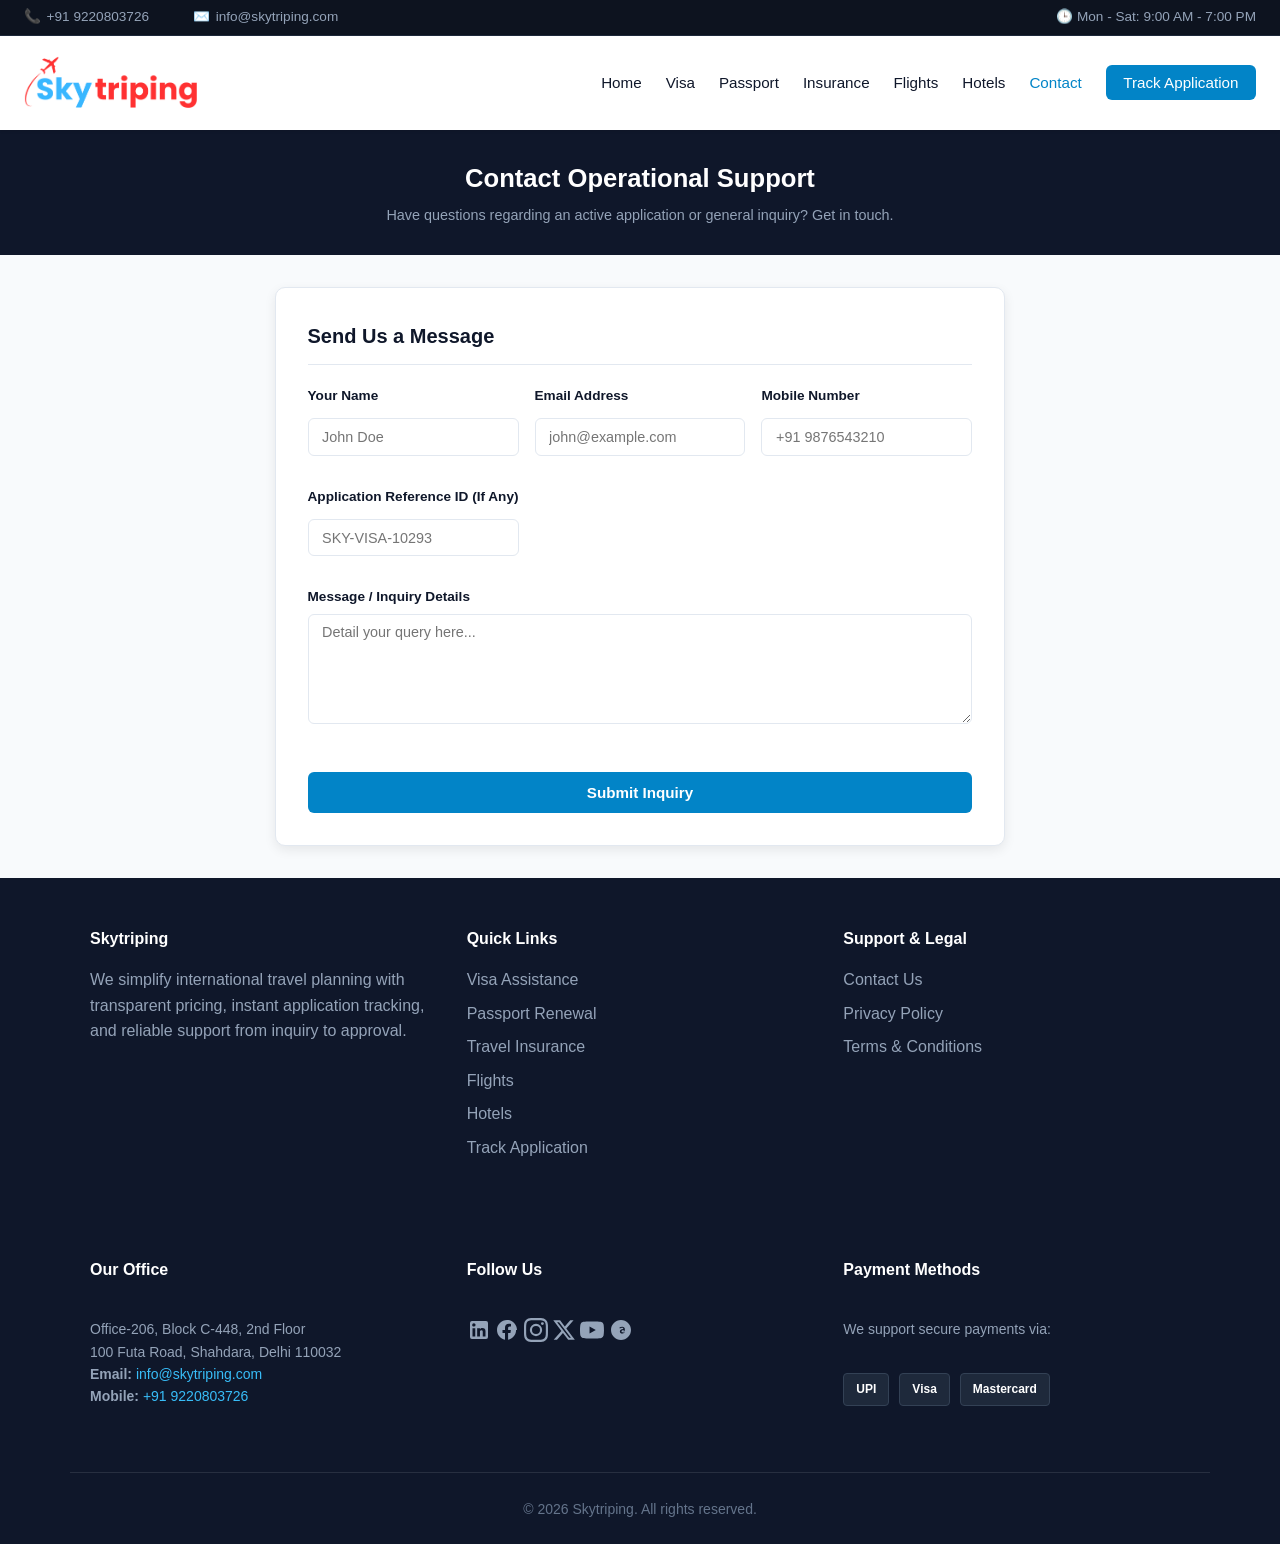
==== commit 818412aa: "Update contact information in contact.html" ====
--- a/contact.html
+++ b/contact.html
@@ -12,8 +12,8 @@
       <div class="top-bar-container">
         <!-- Left Side: Mobile & Email Links -->
         <div class="top-bar-left">
-          <a href="tel:+911234567890">
-            📞 <span>+91 1234567890</span>
+          <a href="tel:+919220803726">
+            📞 <span>+91 9220803726</span>
           </a>
           <a href="mailto:info@skytriping.com">
             ✉️ <span>info@skytriping.com</span>
@@ -30,7 +30,7 @@
   <header class="site-header">
     <div class="nav-container">
       <a href="index.html" class="brand-logo">
-      <img src="./assets/assets/logo.png" alt="Skytriping Logo" class="brand-logo-img">
+      <img src="logo.png" alt="Skytriping Logo" class="brand-logo-img">
       </a>
       <nav class="main-nav">
         <ul>
@@ -138,7 +138,7 @@
         Office-206, Block C-448, 2nd Floor <br>
         100 Futa Road, Shahdara, Delhi 110032 <br>
         <strong>Email:</strong> <a href="mailto:info@skytriping.com">info@skytriping.com</a><br>
-        <strong>Mobile:</strong> <a href="tel:+919876543210">+91 98765 43210</a>
+        <strong>Mobile:</strong> <a href="tel:+919220803726">+91 9220803726</a>
       </address>
     </div>
 
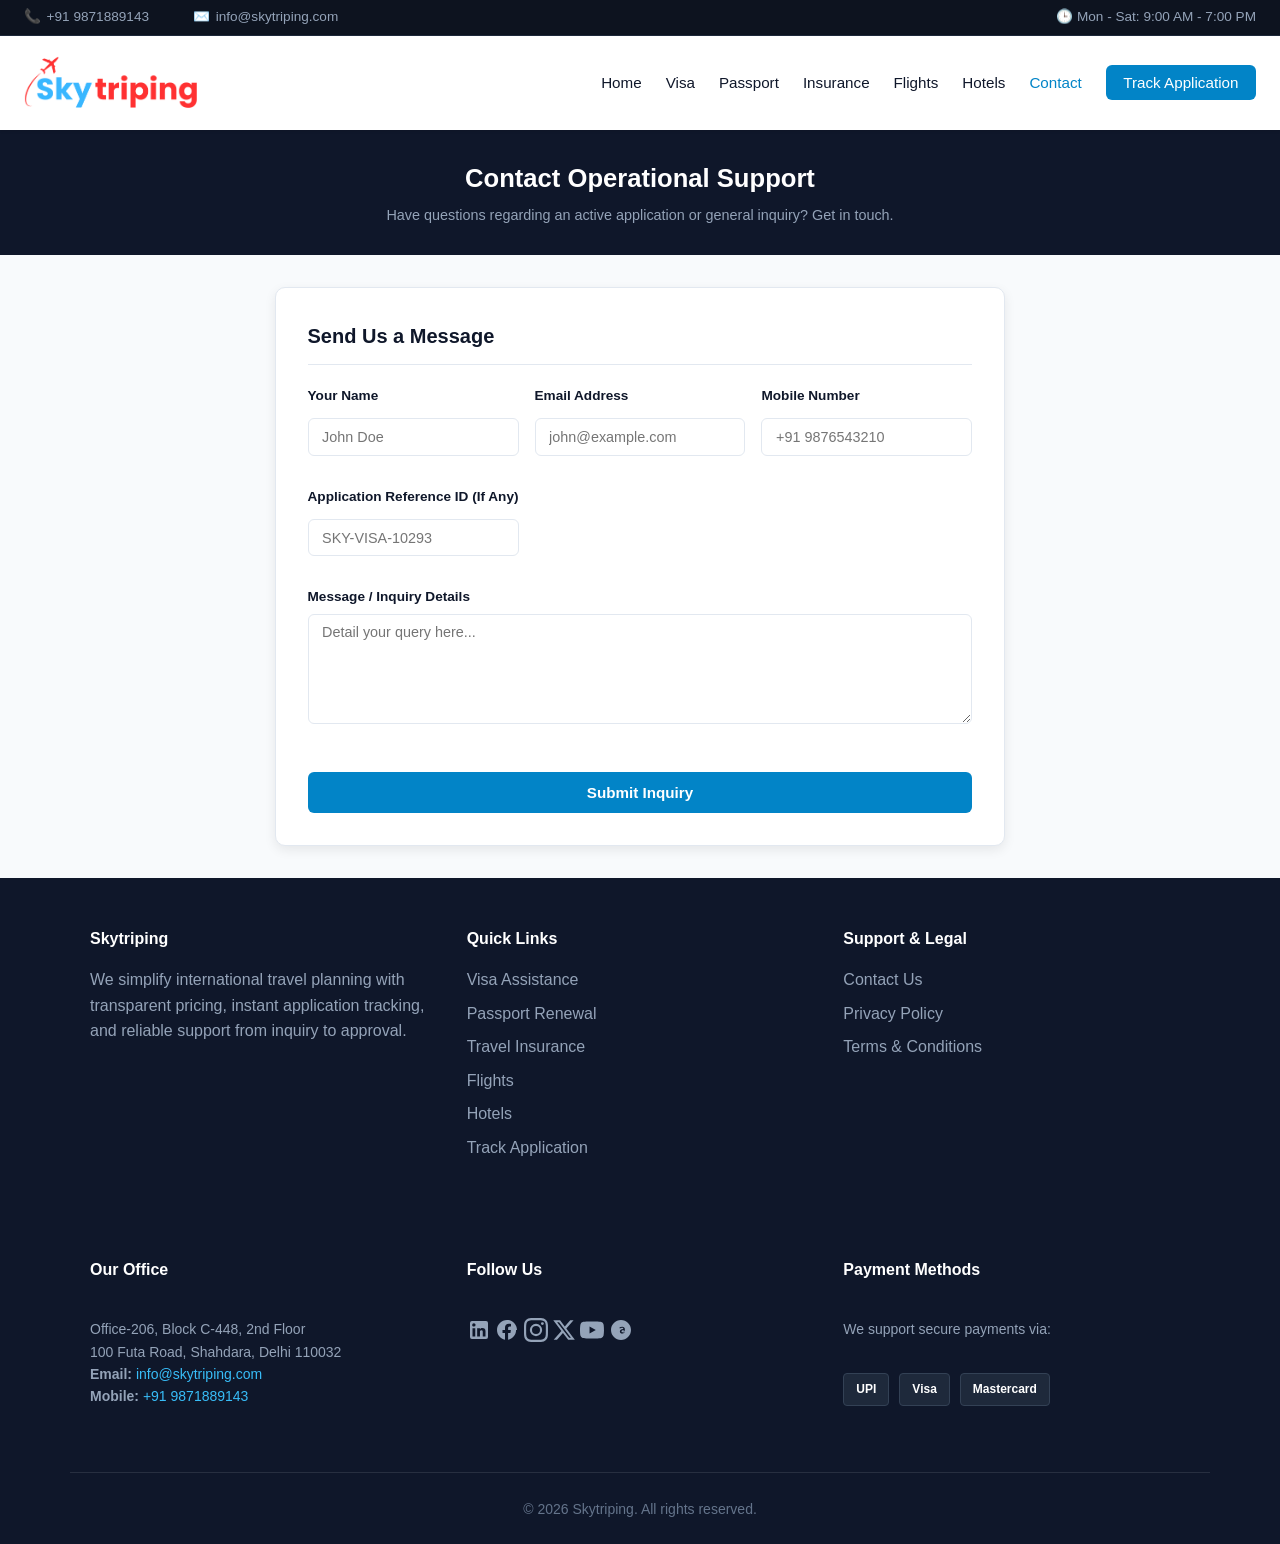
==== commit 9d5a2eaa: "Update contact numbers in contact.html" ====
--- a/contact.html
+++ b/contact.html
@@ -12,8 +12,8 @@
       <div class="top-bar-container">
         <!-- Left Side: Mobile & Email Links -->
         <div class="top-bar-left">
-          <a href="tel:+919220803726">
-            📞 <span>+91 9220803726</span>
+          <a href="tel:+919871889143">
+            📞 <span>+91 9871889143</span>
           </a>
           <a href="mailto:info@skytriping.com">
             ✉️ <span>info@skytriping.com</span>
@@ -26,12 +26,20 @@
       </div>
     </div>
 
-  <!-- HEADER NAVIGATION -->
   <header class="site-header">
     <div class="nav-container">
       <a href="index.html" class="brand-logo">
-      <img src="logo.png" alt="Skytriping Logo" class="brand-logo-img">
+        <img src="logo.png" alt="Skytriping Logo" class="brand-logo-img">
       </a>
+
+      <!-- Hamburger Toggle Icon for Mobile -->
+    <button class="hamburger" id="hamburger-btn" aria-label="Toggle navigation">
+      <span></span>
+      <span></span>
+      <span></span>
+    </button>
+
+      
       <nav class="main-nav">
         <ul>
           <li><a href="index.html">Home</a></li>
@@ -138,7 +146,7 @@
         Office-206, Block C-448, 2nd Floor <br>
         100 Futa Road, Shahdara, Delhi 110032 <br>
         <strong>Email:</strong> <a href="mailto:info@skytriping.com">info@skytriping.com</a><br>
-        <strong>Mobile:</strong> <a href="tel:+919220803726">+91 9220803726</a>
+        <strong>Mobile:</strong> <a href="tel:+919871889143">+91 9871889143</a>
       </address>
     </div>
 
--- a/style.css
+++ b/style.css
@@ -179,6 +179,75 @@
   background-color: var(--primary-hover);
 }
 
+/* Hide hamburger by default on desktop/laptop */
+.hamburger-btn {
+  display: none;
+  background: none;
+  border: none;
+  cursor: pointer;
+  padding: 6px;
+  flex-direction: column;
+  justify-content: space-between;
+  width: 30px;
+  height: 24px;
+  z-index: 1001;
+}
+
+/* Hide hamburger by default on desktop */
+.hamburger {
+  display: none;
+  background: none;
+  border: none;
+  cursor: pointer;
+  flex-direction: column;
+  justify-content: space-between;
+  width: 28px;
+  height: 20px;
+  padding: 0;
+  z-index: 1001;
+}
+
+.hamburger span {
+  display: block;
+  width: 100%;
+  height: 3px;
+  background-color: #0088cc;
+  border-radius: 2px;
+  transition: all 0.3s ease;
+}
+
+/* Mobile Responsive Menu Rules (Screens <= 768px) */
+@media (max-width: 768px) {
+  .hamburger {
+    display: flex; /* Show hamburger button on mobile */
+  }
+
+  .main-nav {
+    display: none; /* Hide nav by default on mobile */
+    position: absolute;
+    top: 100%;
+    left: 0;
+    width: 100%;
+    background-color: #ffffff;
+    box-shadow: 0 4px 10px rgba(0,0,0,0.1);
+    padding: 20px 0;
+  }
+
+  /* When JavaScript adds the 'active' class, show the menu */
+  .main-nav.active {
+    display: block;
+  }
+
+  .main-nav ul {
+    flex-direction: column;
+    align-items: center;
+    gap: 15px;
+    list-style: none;
+    padding: 0;
+    margin: 0;
+  }
+}
+
 /* ==========================================================================
    4. HERO BANNER WITH TRAVEL DESTINATION BACKGROUND & CARDS SLIDING CAROUSEL
    ========================================================================== */
@@ -2092,4 +2161,4 @@
   font-weight: 600;
   border: 1px solid #334155;
 }
-</style>+</style>
